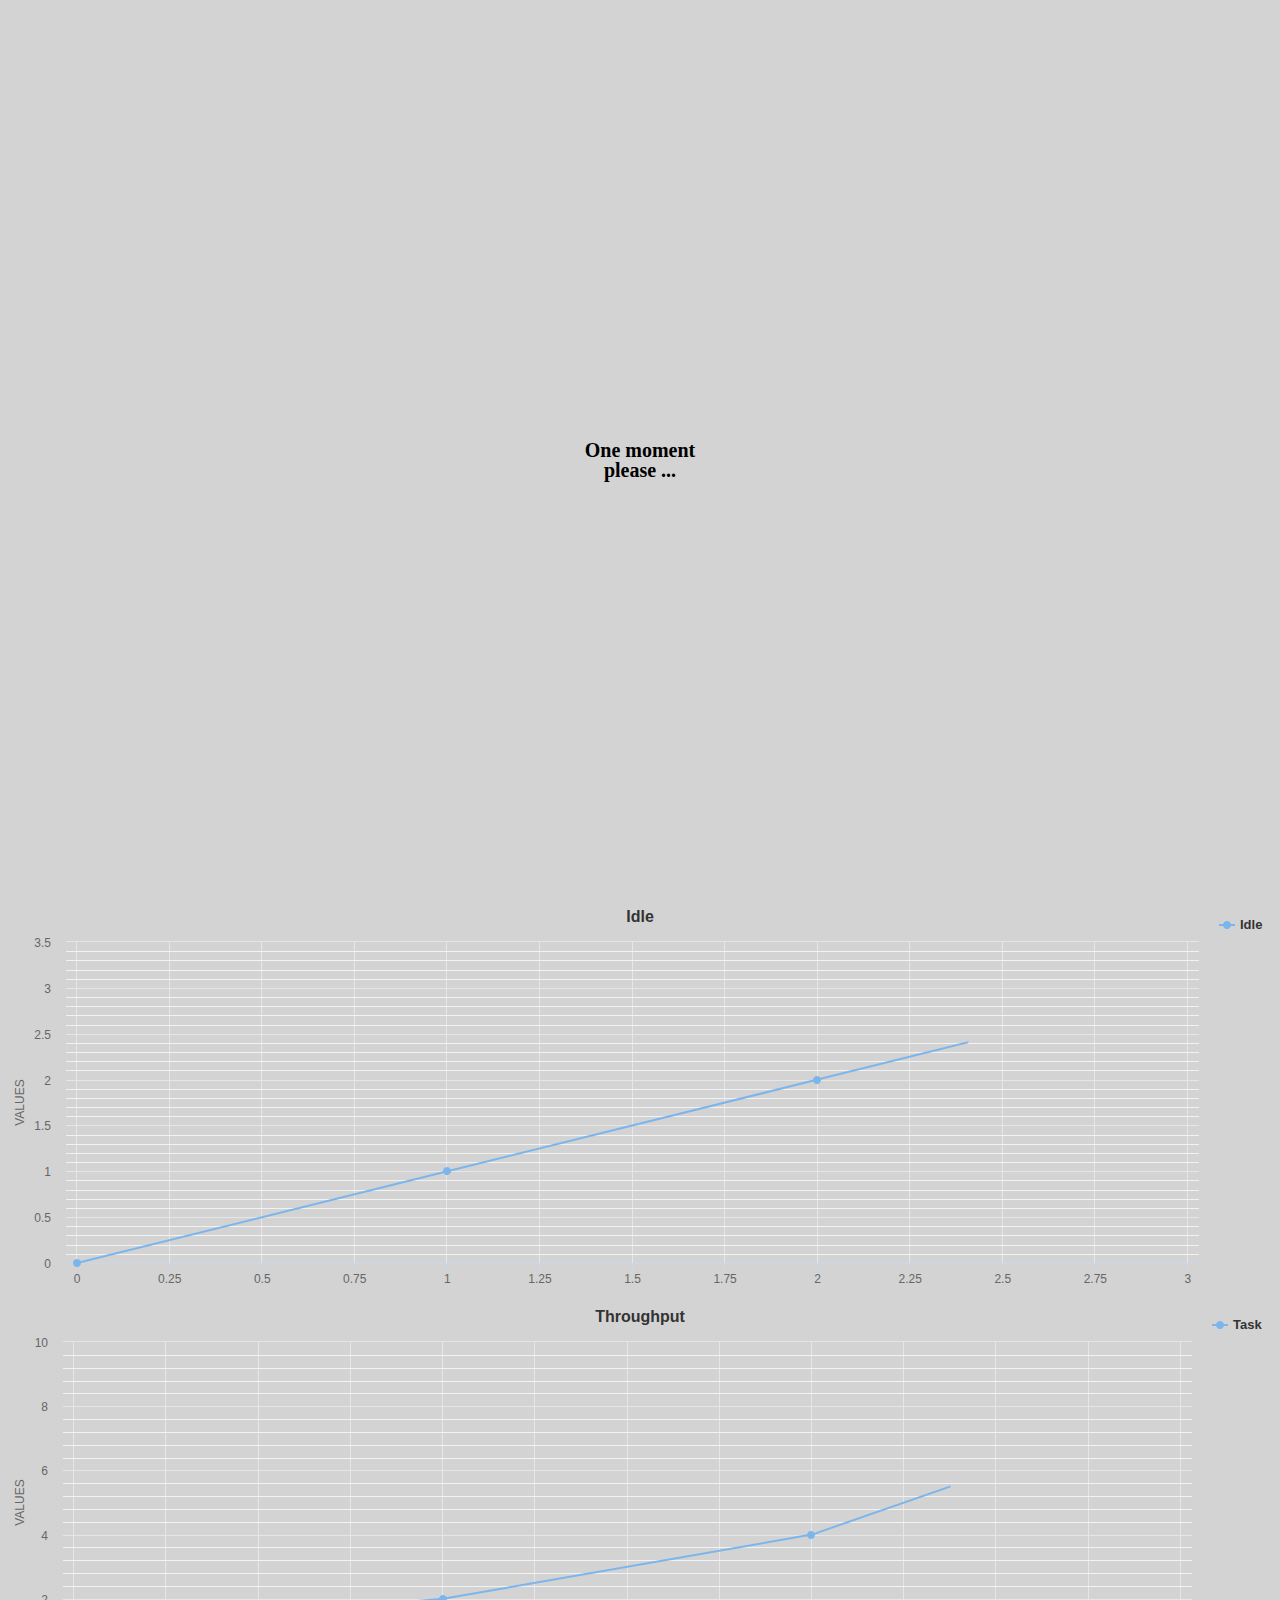
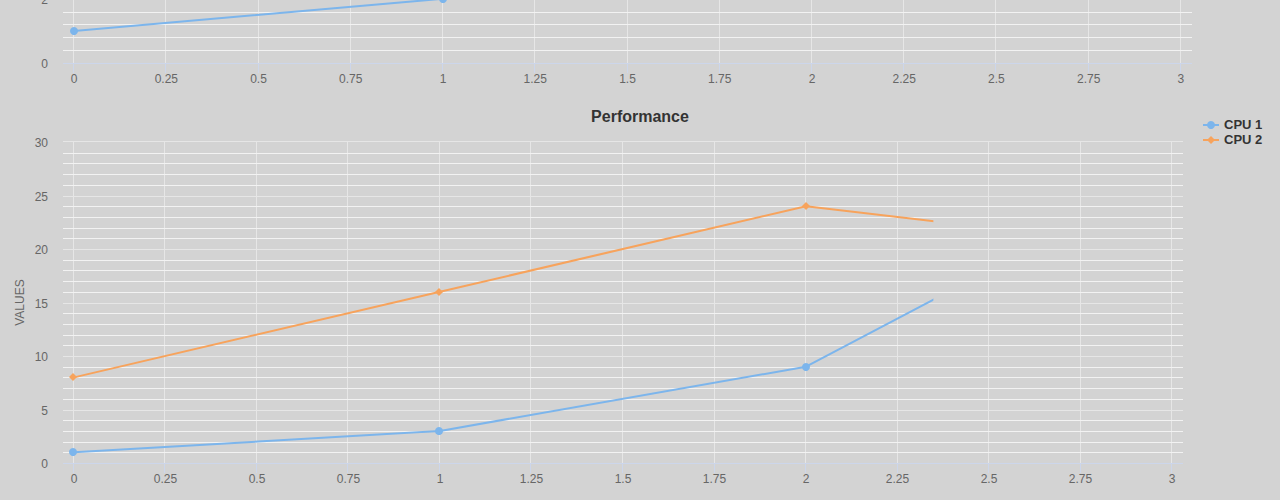
==== Desmoj/Report/index.html @ 22bbe51e "Report generates now graphs and charts together" ====
<!DOCTYPE html>
<html>
	<head>
		<meta charset="utf-8">
		<title>Simluation Report</title>
		<link rel="stylesheet" type="text/css" href="css/style.css"/>
		<link rel="stylesheet" type="text/css" href="css/d3.css"/>
        <!-- d3 library -->
		<script type="text/javascript" src="js/d3.min.js"></script>
        <!-- highchart library -->
        <script type="text/javascript" src="js/highcharts.min.js"></script>
        <!-- chart style -->
        <script type="text/javascript" src="js/chart_style.js"></script>
        <!-- highchart script -->
        <script type="text/javascript" src="js/highcharts_script.js"></script>
	</head>
	<body>
        <div id="info">One moment please ...</div>
        <!-- Load Data and Scripts from the written files -->

        <!-- graph -->
        <svg id="svg"></svg>
        <!-- file containing the graph information -->
        <script type="text/javascript" src="js/graph.js"></script>
        <!-- d3 script -->
        <script type="text/javascript" src="js/d3_script.js"></script>

		<!-- charts -->
        <div id="chart-container"></div>
        <script type="text/javascript" src="js/chart.js"></script>
	</body>
</html>
---- Desmoj/Report/css/style.css ----
html
{
	margin: 0px; 
	padding: 0px;
}

body
{
	margin: 0px;
	padding: 0px;
}

#info
{
    z-index: 1;
    position: absolute;
    top: calc(50% - 10px);
    left: calc(50% - 75px);
    width: 150px;
    height: 50px;
    line-height: 20px;
    text-align: center;
    font-weight: bold;
    font-size: 20px;
}

#svg
{
    position: absolute;
    top: 0px;
    left: 0px;
    width: 100%;
    height: 100%;
}

#chart-container
{
    position: absolute;
    top: 100%;
    width: 100%;
}

#chart-container div
{
    max-width: 100%;
}
---- Desmoj/Report/css/d3.css ----
svg 
{ 
	border: 0px solid black;
	background: lightgray; 
} 
 
.node 
{ 
	fill: #ccc; 
	stroke: #ddd; 
	stroke-width: 1px; 
} 
 
.node:hover 
{ 
	stroke: #fff; 
	stroke-width: 2px; 
}

div.tooltip {
    position: absolute;
    text-align: center;
    padding: 2px;
    color: white;
    background: rgba(50, 50, 50, 0.8);
    pointer-events: none;
}
 
.link 
{ 
	stroke: #777;
}

.link:hover
{
    stroke: #f00;
}

.label
{
    fill: #444;
    stroke: #444;
    font-family: helvetica;
    font-size: 8pt;
    opacity: 1.0;
    display: block;
    top: 100px;
    left: 100px;
    position: absolute;
    background: red;
    width: 100px;
    height: 200px;
}
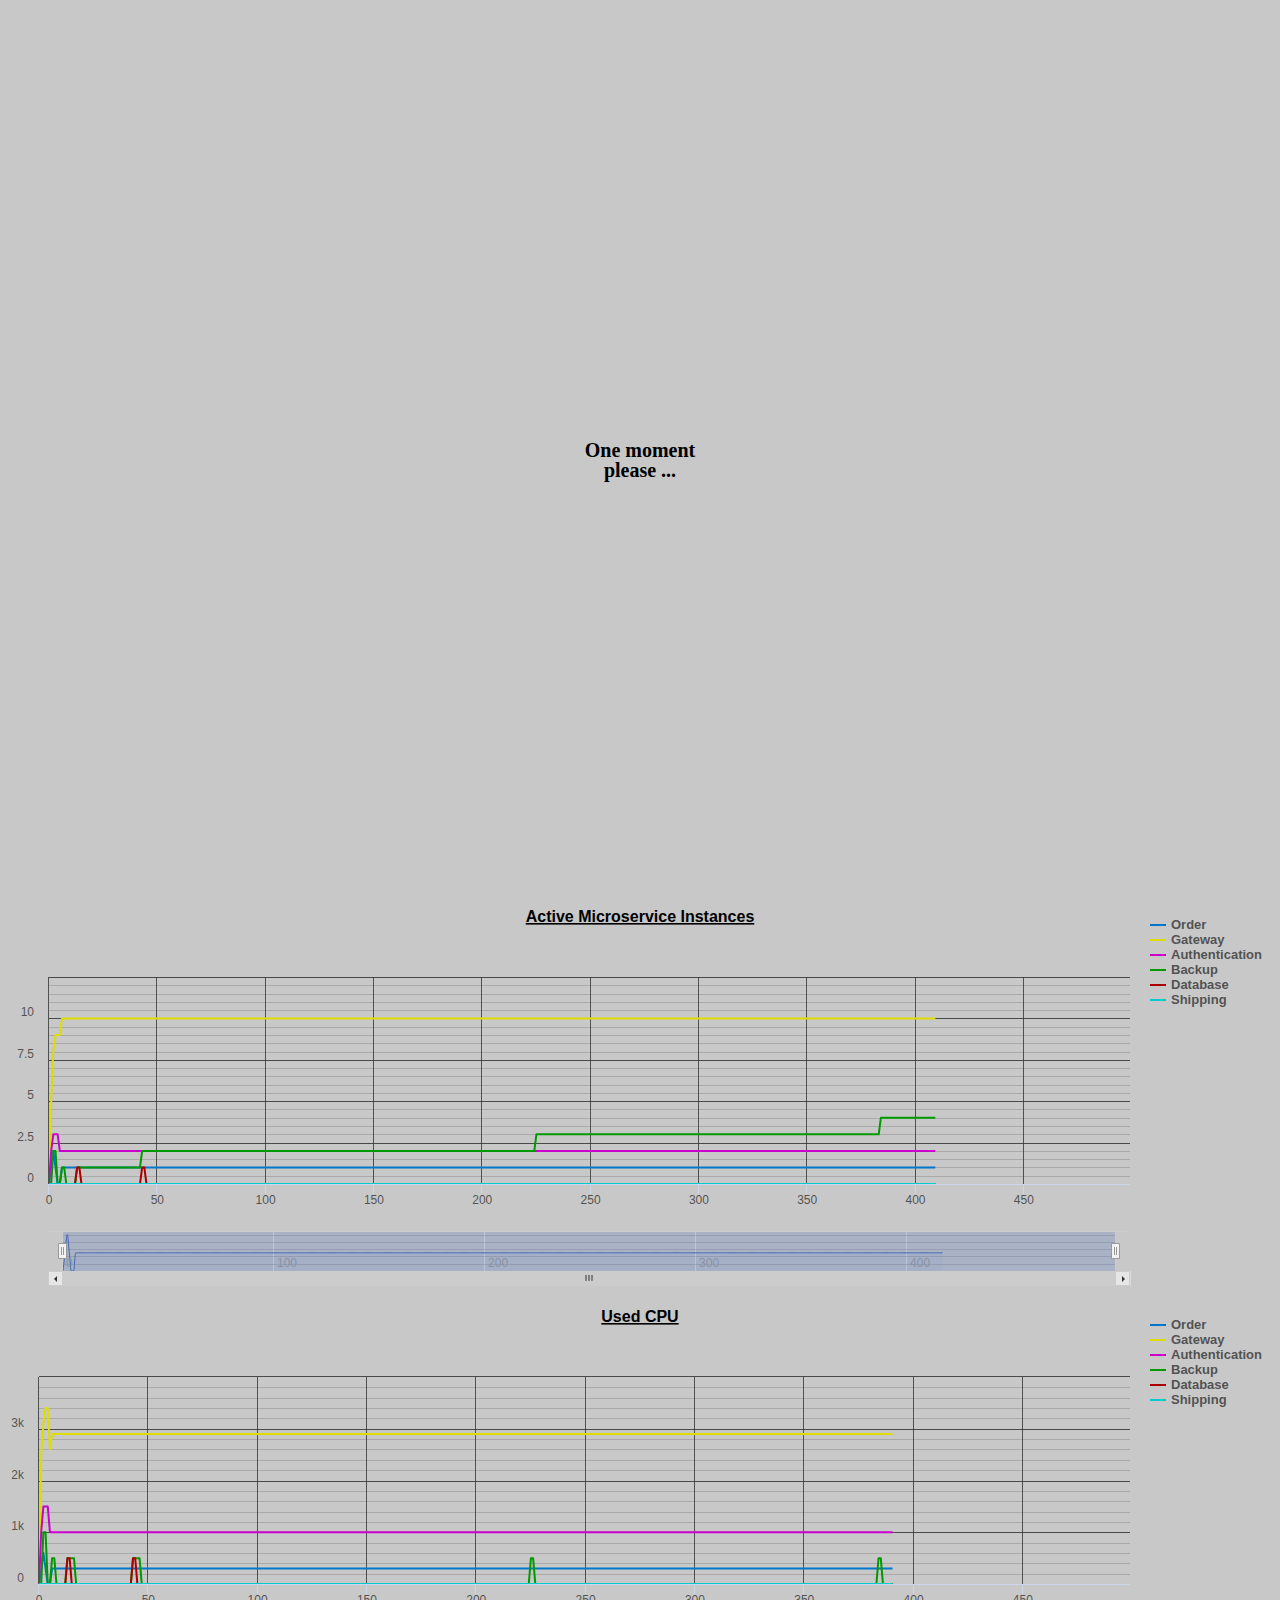
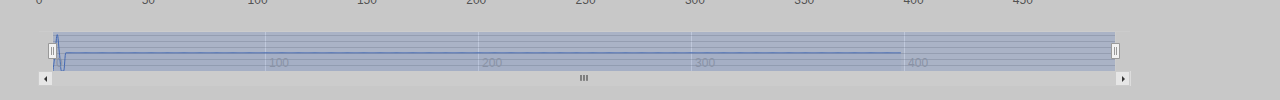
==== commit ed92bac2: "stacked operations, add operations to image, highstock for scrollbar in chart" ====
--- a/Desmoj/Report/index.html
+++ b/Desmoj/Report/index.html
@@ -9,6 +9,7 @@
 		<script type="text/javascript" src="js/d3.min.js"></script>
         <!-- highchart library -->
         <script type="text/javascript" src="js/highcharts.min.js"></script>
+        <script type="text/javascript" src="js/highstock.min.js"></script>
         <!-- chart style -->
         <script type="text/javascript" src="js/chart_style.js"></script>
         <!-- highchart script -->
--- a/Desmoj/Report/css/style.css
+++ b/Desmoj/Report/css/style.css
@@ -8,6 +8,7 @@
 {
 	margin: 0px;
 	padding: 0px;
+	background: rgba(200, 200, 200, 50);
 }
 
 #info
@@ -38,6 +39,7 @@
     position: absolute;
     top: 100%;
     width: 100%;
+    background: rgba(200, 200, 200, 50);
 }
 
 #chart-container div
--- a/Desmoj/Report/css/d3.css
+++ b/Desmoj/Report/css/d3.css
@@ -1,7 +1,6 @@
 svg 
 { 
-	border: 0px solid black;
-	background: lightgray; 
+	border: none;
 } 
  
 .node 
@@ -28,7 +27,7 @@
  
 .link 
 { 
-	stroke: #777;
+	stroke: #555;
 }
 
 .link:hover
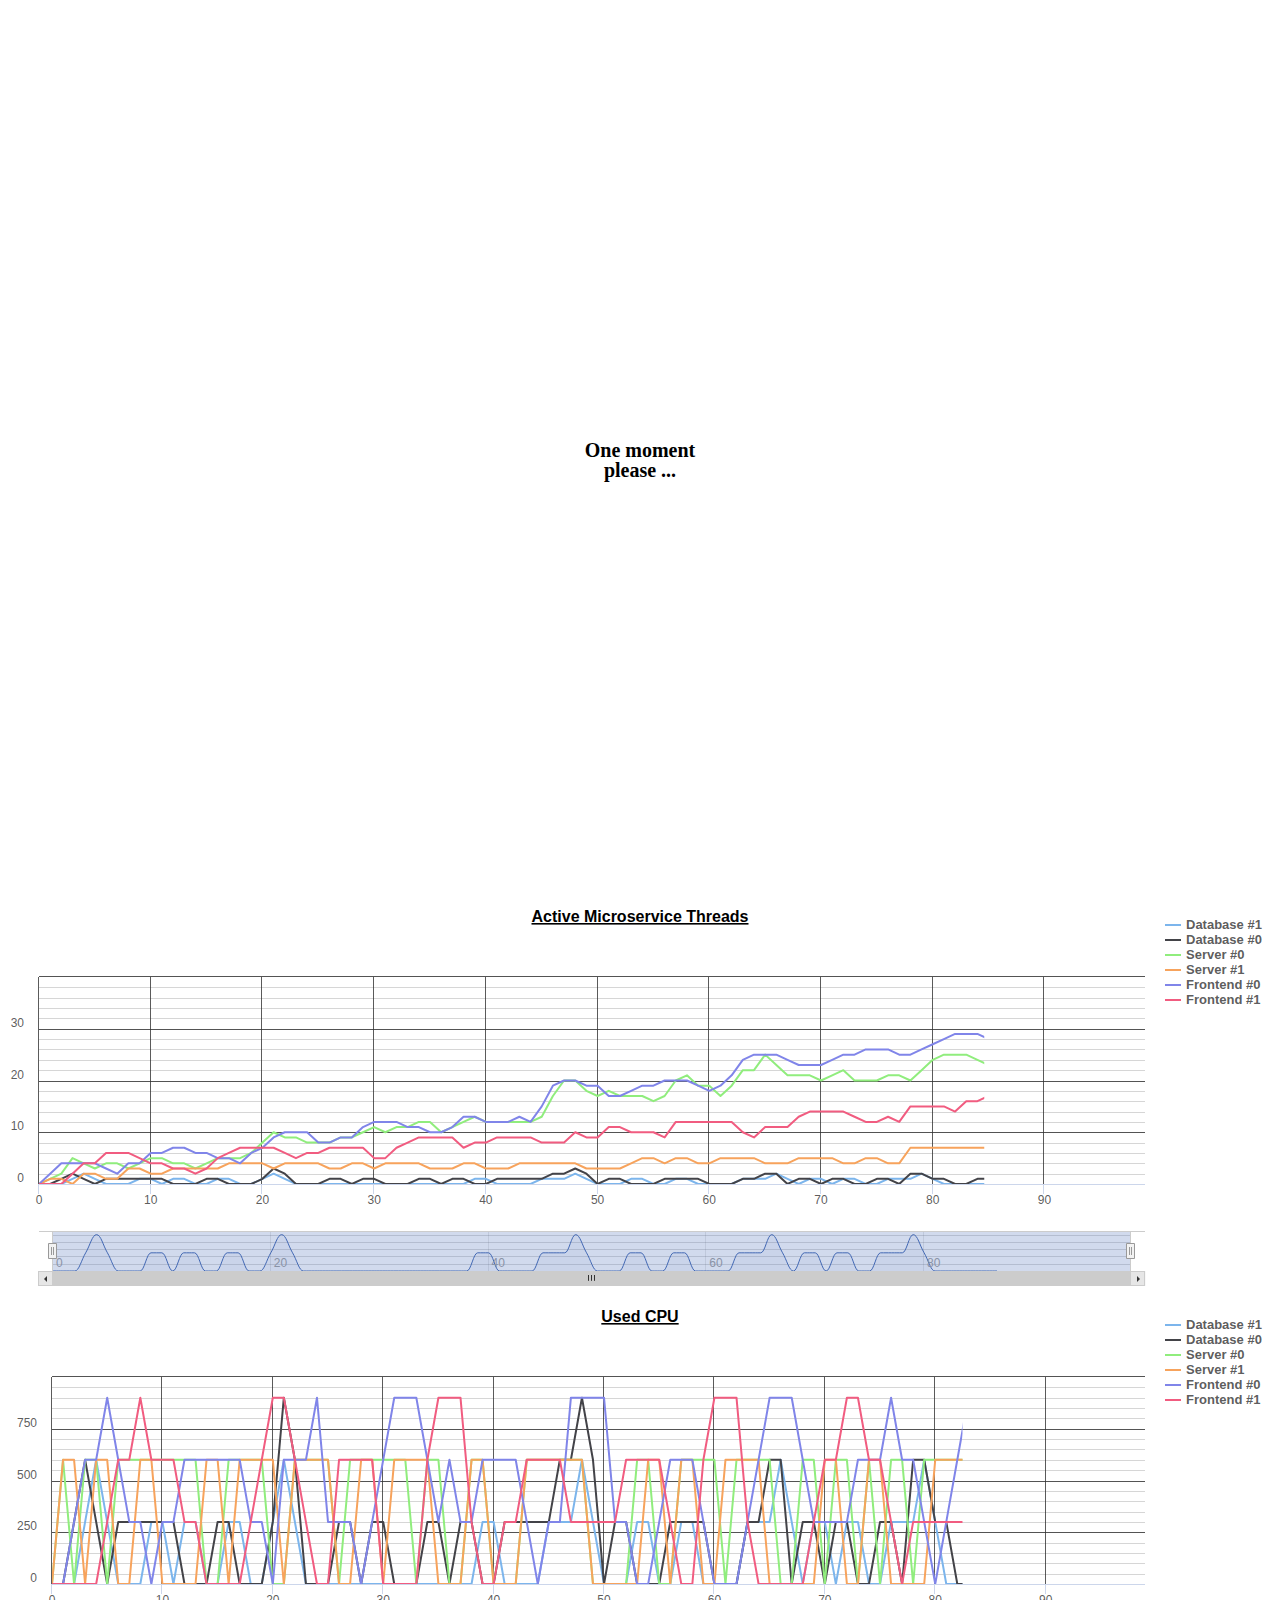
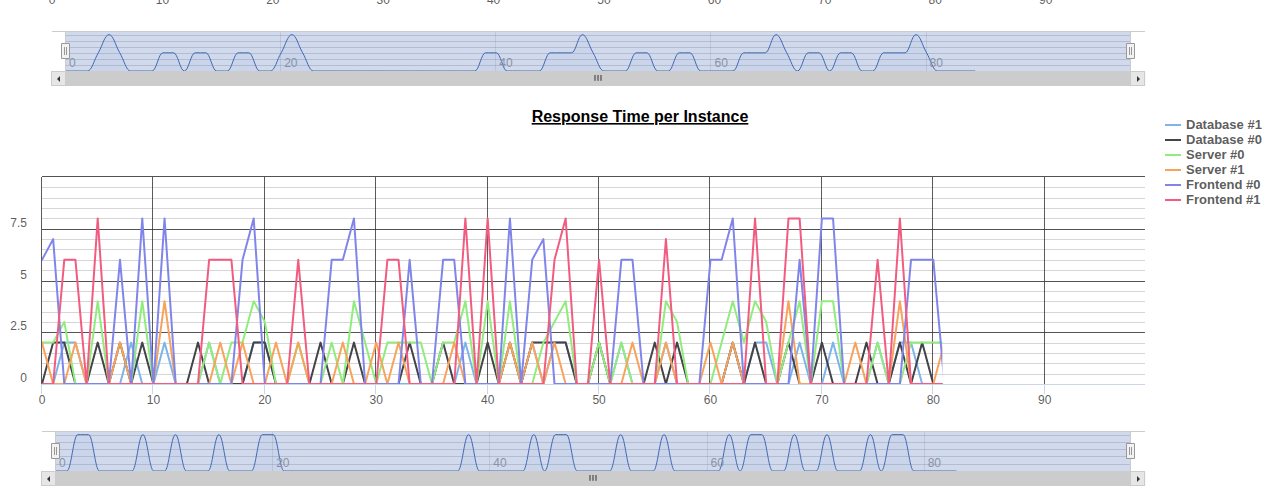
==== commit b5101ceb: "add simple example to test, fixed used CPU graph addded response time graph" ====
--- a/Desmoj/Report/index.html
+++ b/Desmoj/Report/index.html
@@ -5,12 +5,15 @@
 		<title>Simluation Report</title>
 		<link rel="stylesheet" type="text/css" href="css/style.css"/>
 		<link rel="stylesheet" type="text/css" href="css/d3.css"/>
+        <!-- jquery -->
+        <script type="text/javascript" src="js/jquery-3.2.1.min.js"></script>
         <!-- d3 library -->
 		<script type="text/javascript" src="js/d3.min.js"></script>
         <!-- highchart library -->
         <script type="text/javascript" src="js/highcharts.min.js"></script>
         <script type="text/javascript" src="js/highstock.min.js"></script>
-        <!-- chart style -->
+        <!-- chart -->
+        <script type="text/javascript" src="js/chart_script.js"></script>
         <script type="text/javascript" src="js/chart_style.js"></script>
         <!-- highchart script -->
         <script type="text/javascript" src="js/highcharts_script.js"></script>
@@ -25,9 +28,11 @@
         <script type="text/javascript" src="js/graph.js"></script>
         <!-- d3 script -->
         <script type="text/javascript" src="js/d3_script.js"></script>
-
 		<!-- charts -->
-        <div id="chart-container"></div>
+        <div id="chart-container">
+            <!--<button onclick="showAll('stat-chart');">Show</button>
+            <button onclick="hideAll('stat-chart');">Hide</button>-->
+        </div>
         <script type="text/javascript" src="js/chart.js"></script>
 	</body>
 </html>
--- a/Desmoj/Report/css/style.css
+++ b/Desmoj/Report/css/style.css
@@ -8,8 +8,13 @@
 {
 	margin: 0px;
 	padding: 0px;
-	background: rgba(200, 200, 200, 50);
+	background: white;
+	/*background: rgba(200, 200, 200, 50);*/
 }
+
+/*
+ * Graph
+ */
 
 #info
 {
@@ -34,12 +39,20 @@
     height: 100%;
 }
 
+/*
+ * Chart
+ */
+
+div.chartbar
+{
+    position: fixed;
+}
+
 #chart-container
 {
     position: absolute;
     top: 100%;
     width: 100%;
-    background: rgba(200, 200, 200, 50);
 }
 
 #chart-container div
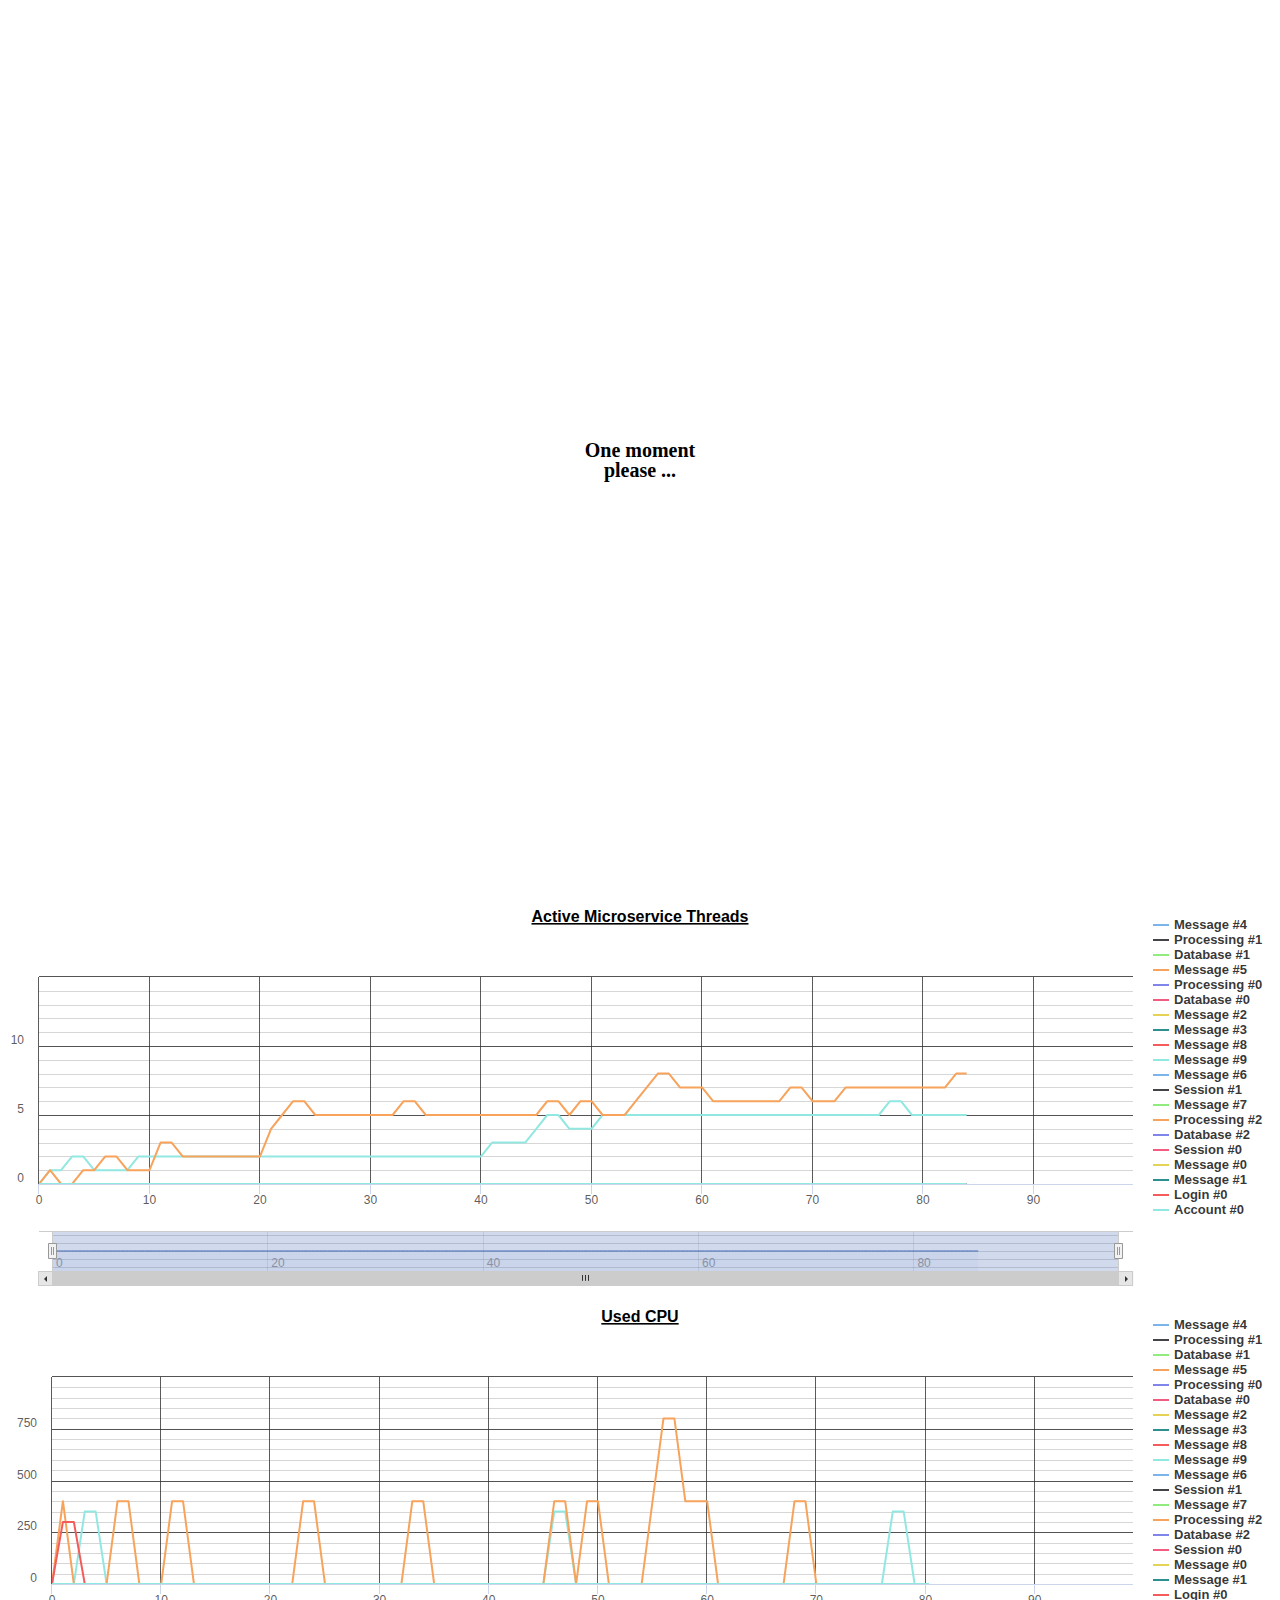
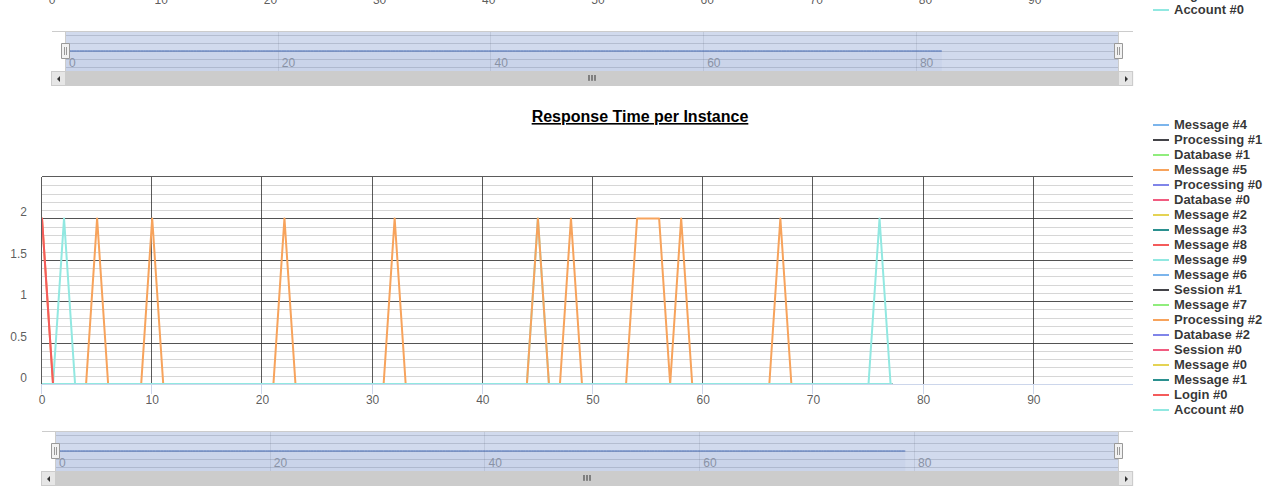
==== commit 96361001: "circuit breaker is now functioning, task queue is collected in statisitcs, graph improvements" ====
--- a/Desmoj/Report/index.html
+++ b/Desmoj/Report/index.html
@@ -30,9 +30,8 @@
         <script type="text/javascript" src="js/d3_script.js"></script>
 		<!-- charts -->
         <div id="chart-container">
-            <!--<button onclick="showAll('stat-chart');">Show</button>
-            <button onclick="hideAll('stat-chart');">Hide</button>-->
+            <!-- file containing the chart information -->
+            <script type="text/javascript" src="js/chart.js"></script>
         </div>
-        <script type="text/javascript" src="js/chart.js"></script>
 	</body>
 </html>
--- a/Desmoj/Report/css/style.css
+++ b/Desmoj/Report/css/style.css
@@ -53,9 +53,31 @@
     position: absolute;
     top: 100%;
     width: 100%;
+    text-align: center;
 }
 
 #chart-container div
 {
     max-width: 100%;
+}
+
+#chart-container button
+{
+    min-width: 100px;
+    min-height: 30px;
+    border: 1px solid #555555;
+    border-radius: 3px;
+    outline: 0;
+    color: black;
+    background: linear-gradient(rgba(255, 255, 255, 255), rgba(200, 200, 200, 255));
+}
+
+#chart-container button:hover
+{
+    background: linear-gradient(rgba(200, 200, 200, 255), rgba(255, 255, 255, 255));
+}
+
+#chart-container button:active
+{
+    border: 1px solid green;
 }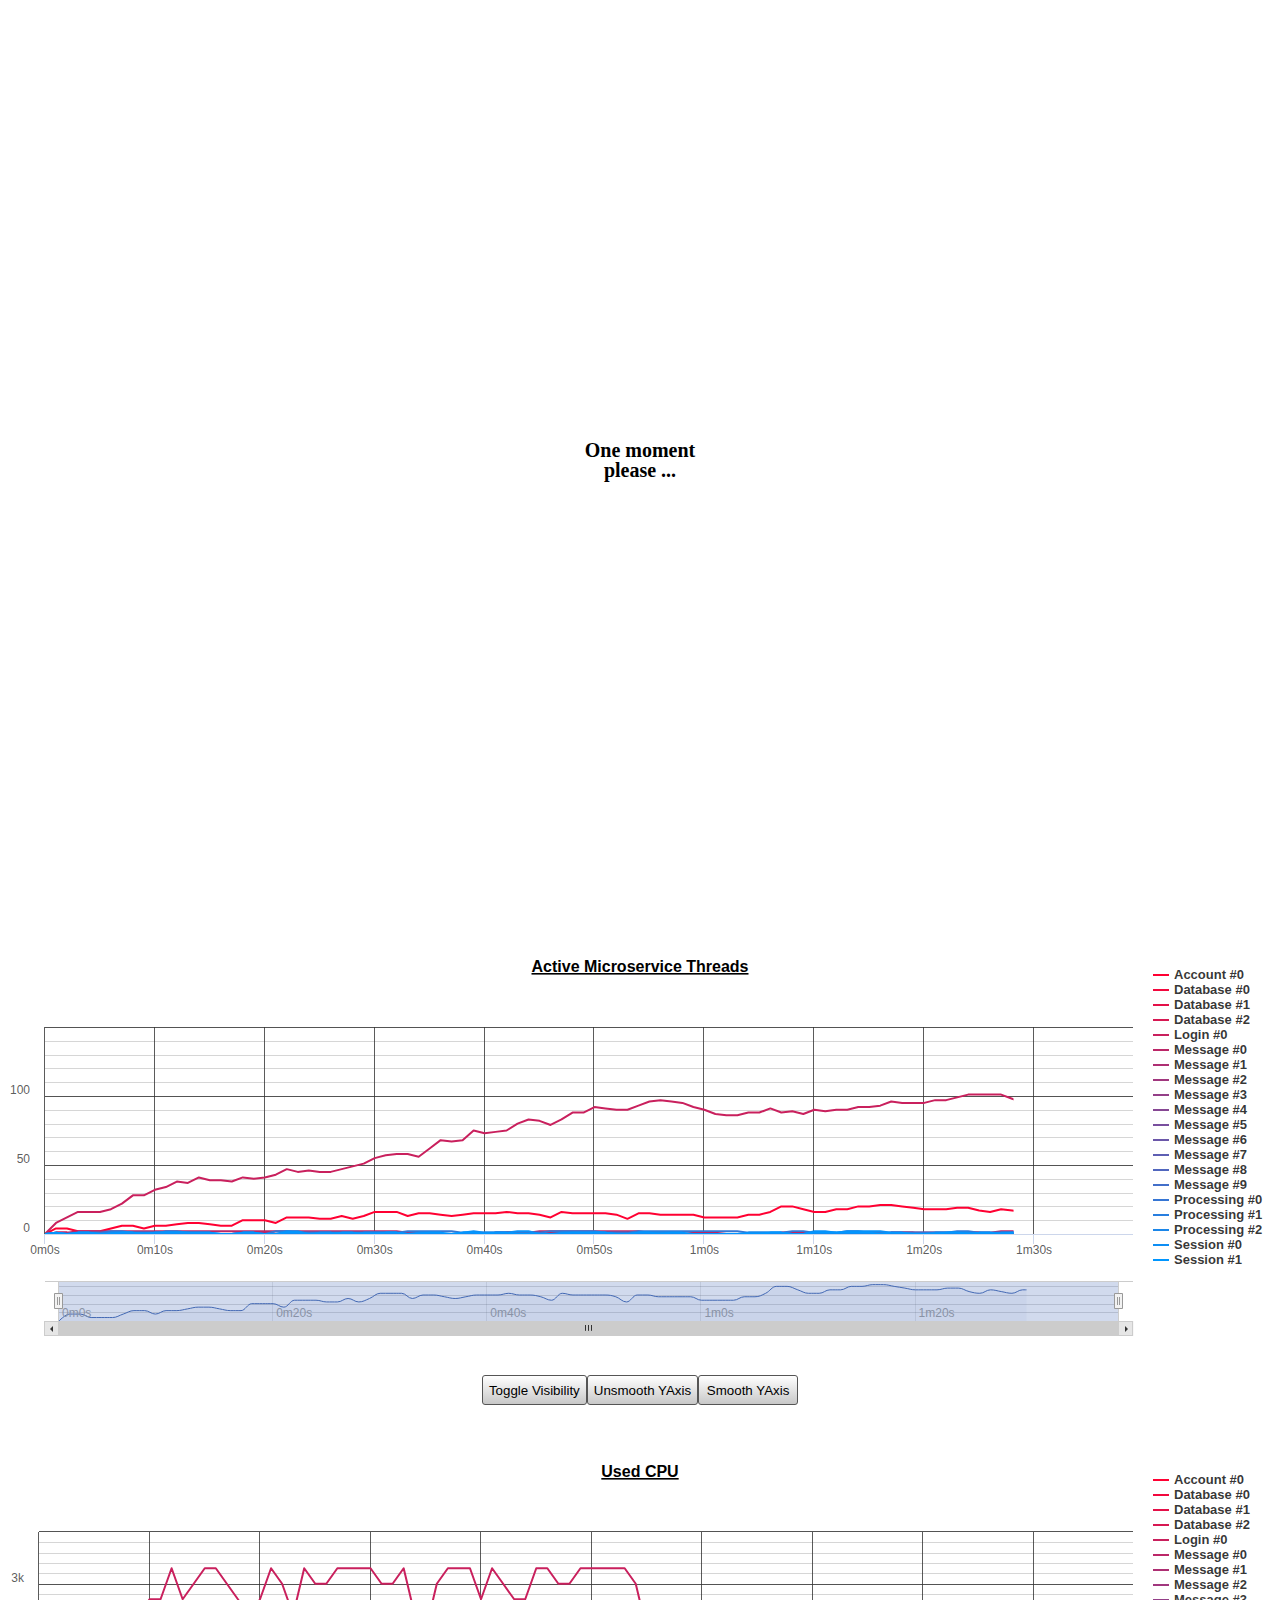
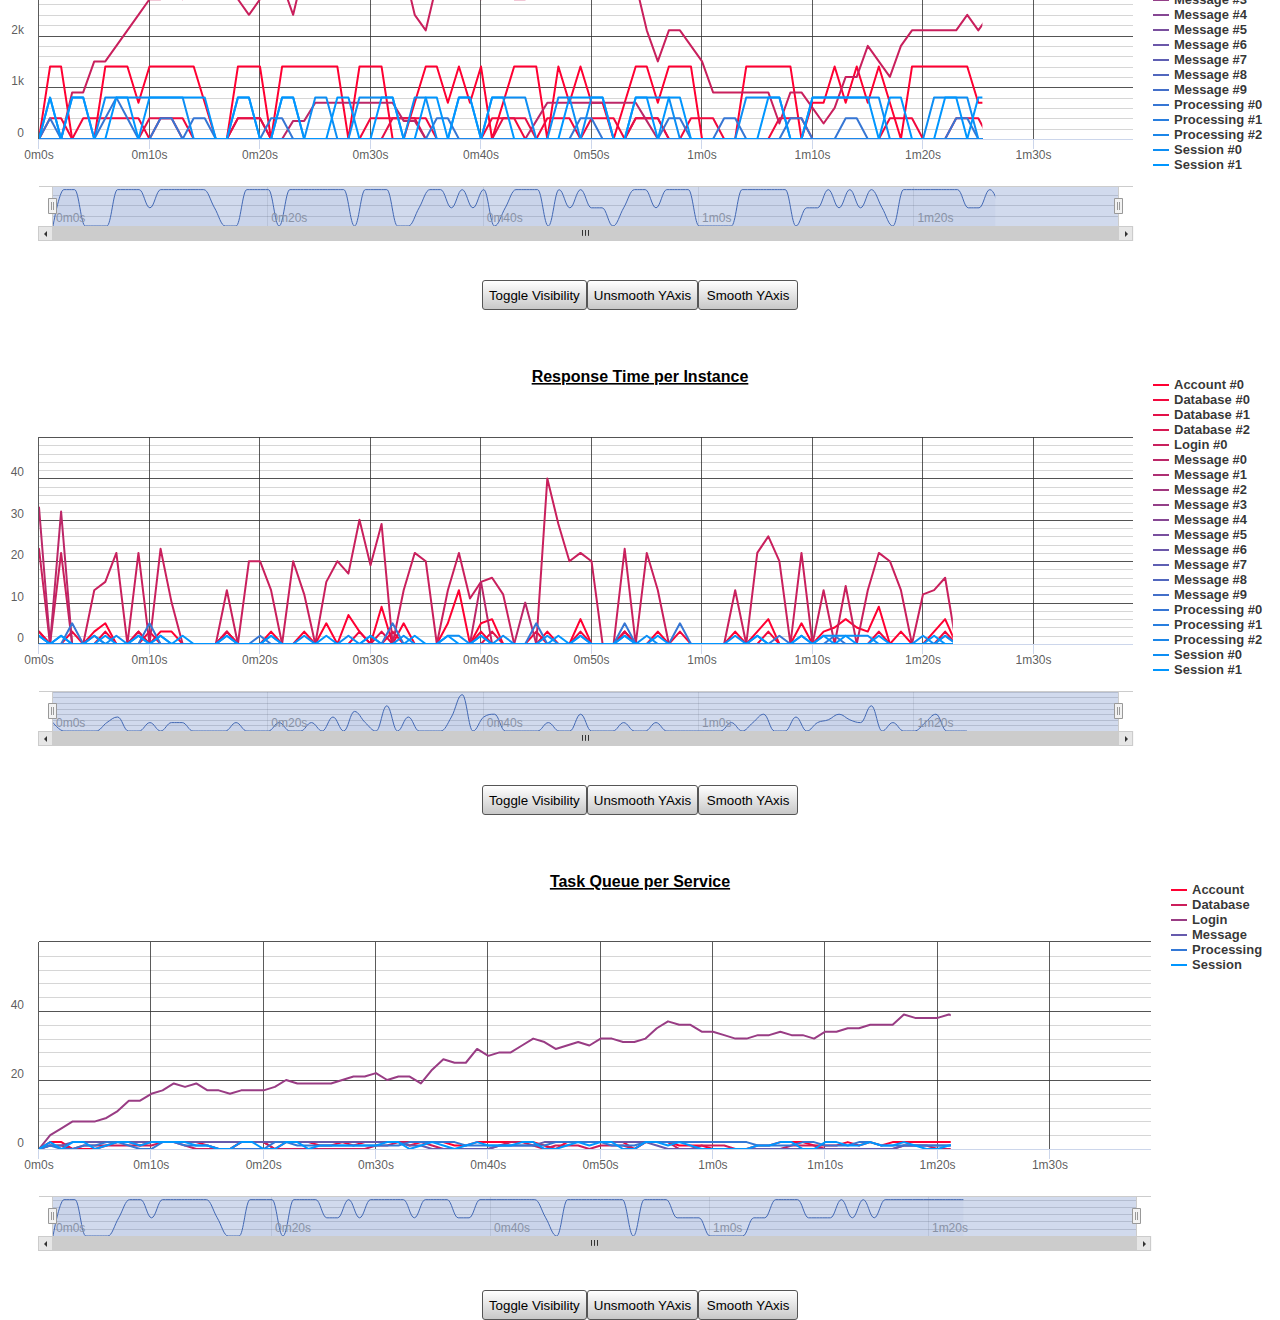
==== commit b9d67d60: "improve colors for report charts, added command line parser (with library), collect refused tasks by" ====
--- a/Desmoj/Report/index.html
+++ b/Desmoj/Report/index.html
@@ -19,6 +19,7 @@
         <script type="text/javascript" src="js/highcharts_script.js"></script>
 	</head>
 	<body>
+        <div id="warning">Report shows a cut down version of the actual architecture.</div>
         <div id="info">One moment please ...</div>
         <!-- Load Data and Scripts from the written files -->
 
--- a/Desmoj/Report/css/style.css
+++ b/Desmoj/Report/css/style.css
@@ -28,6 +28,23 @@
     text-align: center;
     font-weight: bold;
     font-size: 20px;
+}
+
+#warning
+{
+    z-index: 1;
+    position: fixed;
+    display: none;
+    top: 0px;
+    left: 0px;
+    width: 100%;
+    height: 20px;
+    padding: 3px;
+    line-height: 20px;
+    text-align: center;
+    font-weight: bold;
+    font-size: 20px;
+    background: rgba(255, 150, 0, 0.8);
 }
 
 #svg
@@ -61,6 +78,11 @@
     max-width: 100%;
 }
 
+#chart-container .stat-chart
+{
+    margin: 50px 0 25px 0;
+}
+
 #chart-container button
 {
     min-width: 100px;
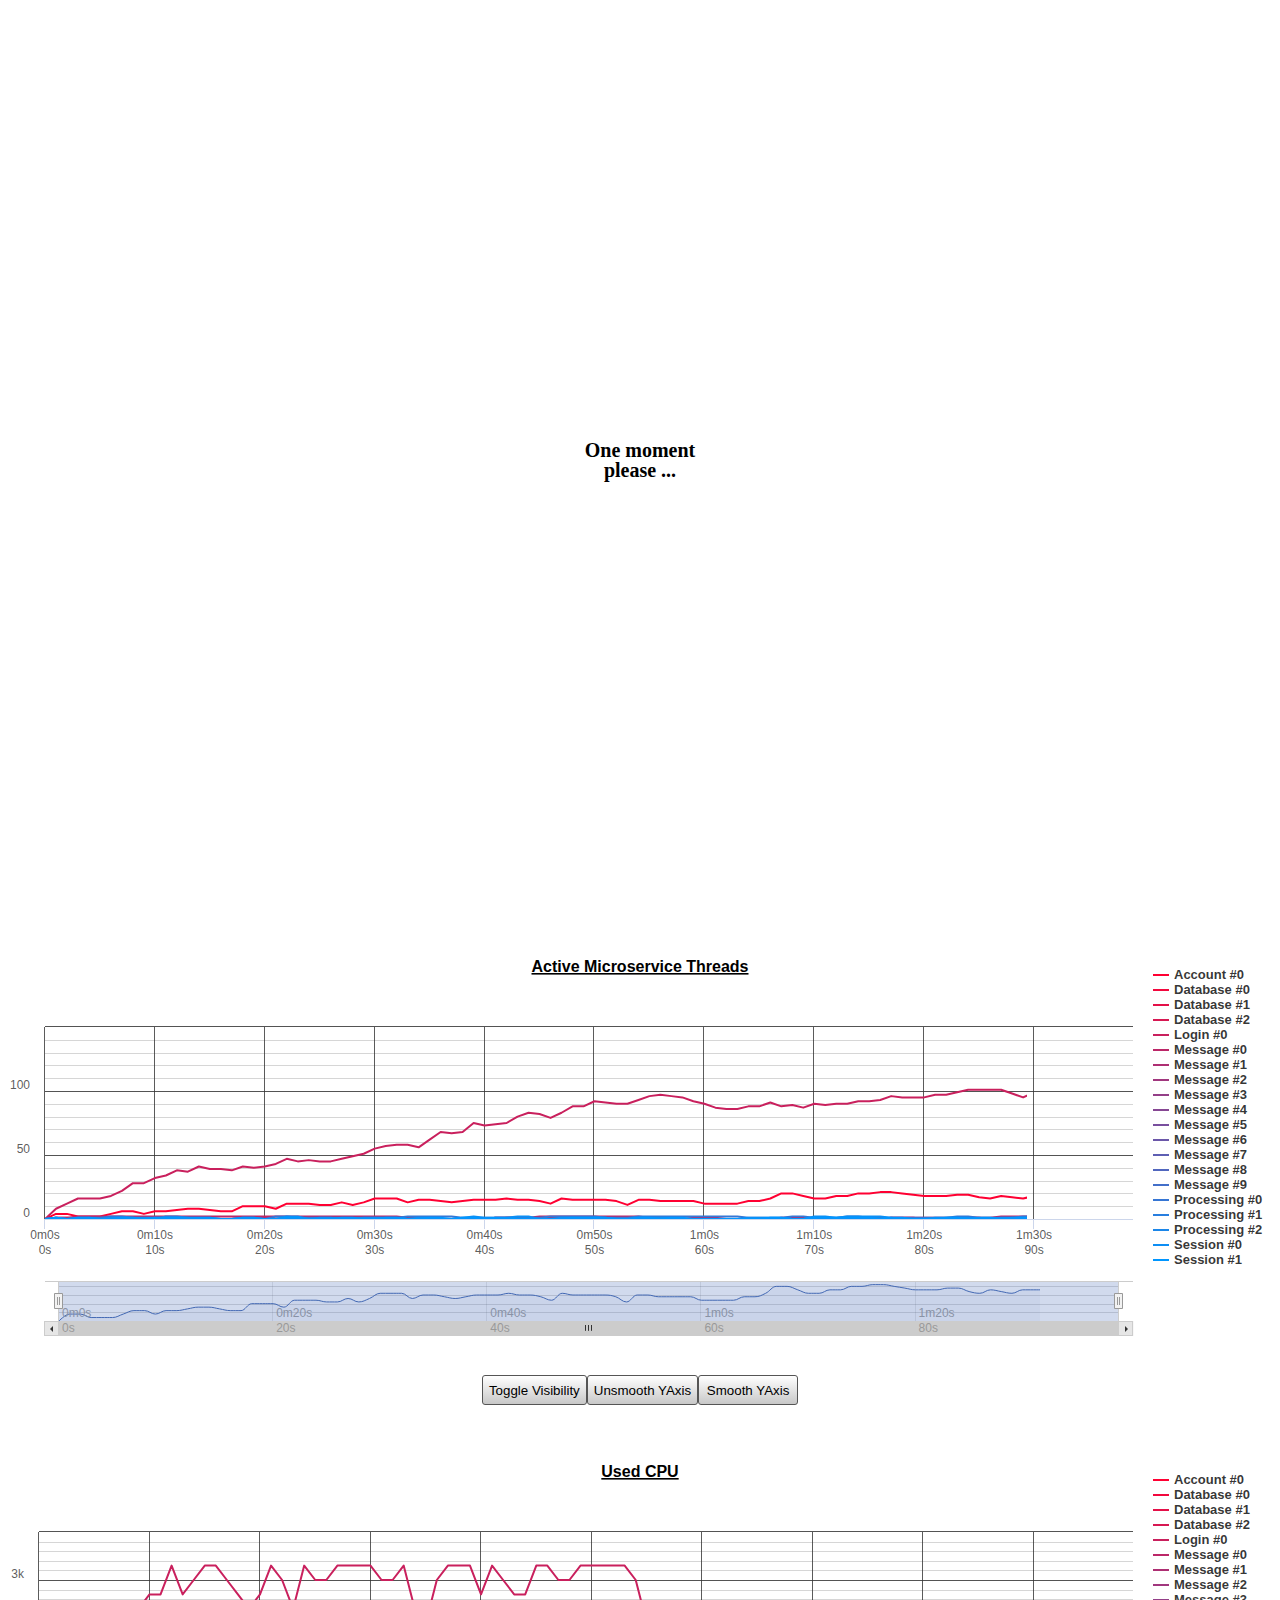
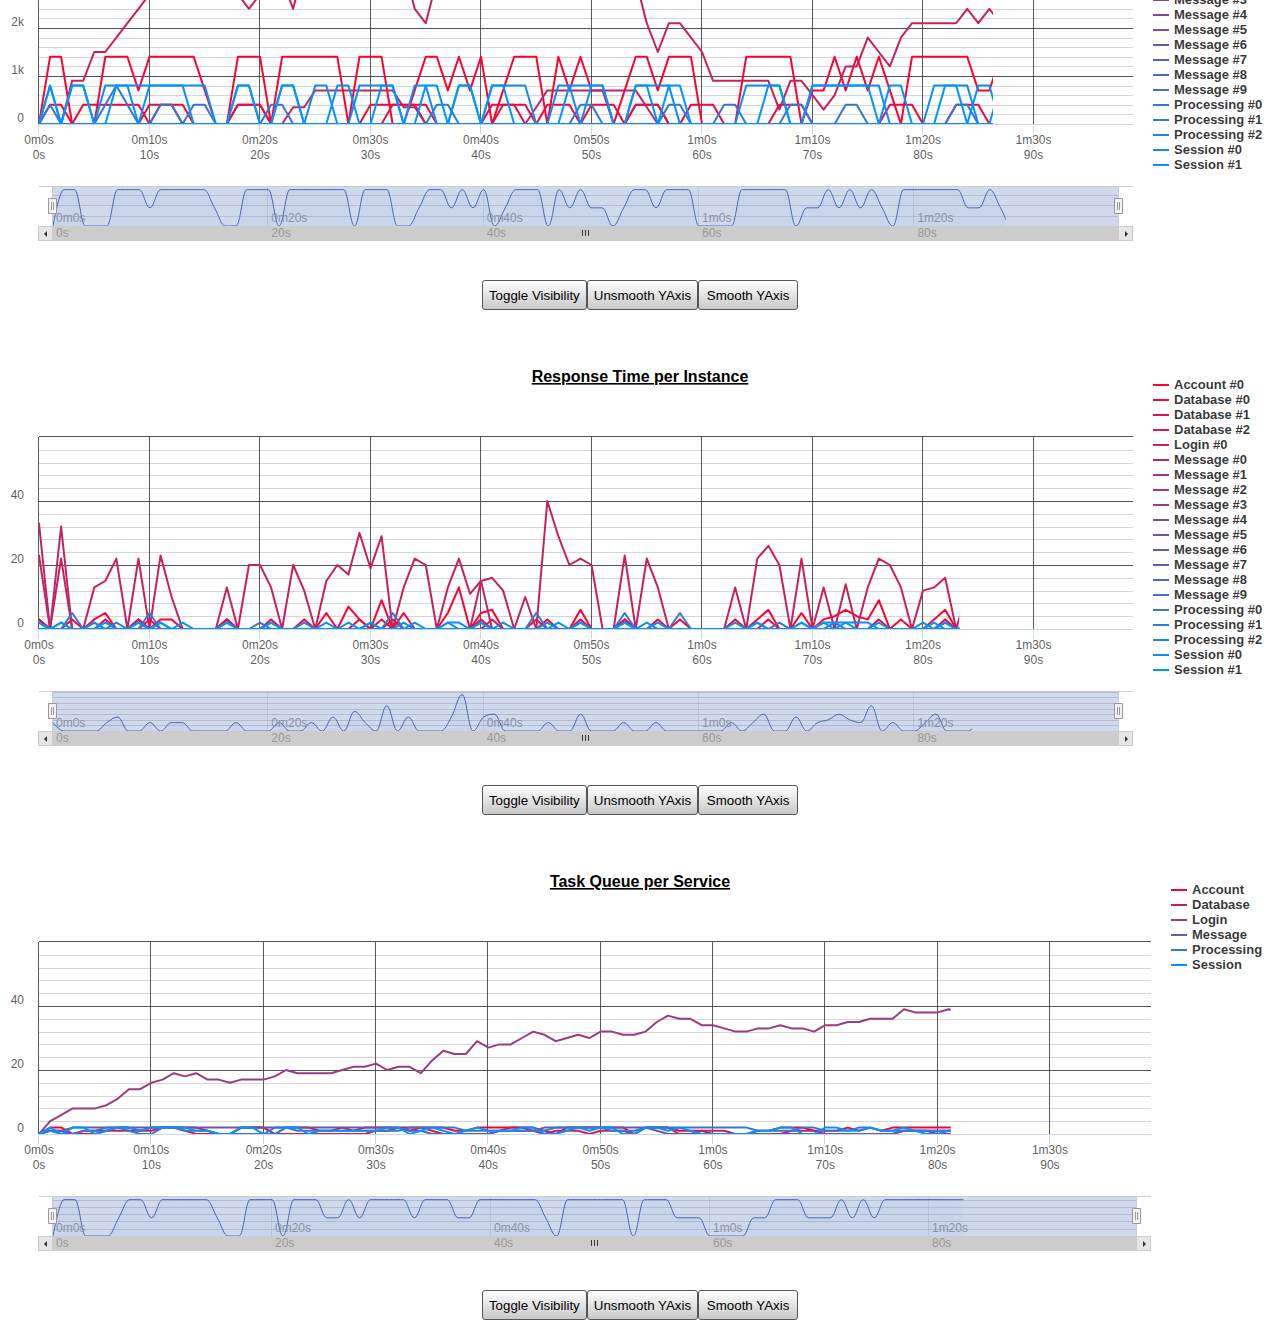
==== commit 5c22fb15: "remove duration and add capacity + demand to json, improved chart plotting" ====
--- a/Desmoj/Report/index.html
+++ b/Desmoj/Report/index.html
@@ -4,7 +4,6 @@
 		<meta charset="utf-8">
 		<title>Simluation Report</title>
 		<link rel="stylesheet" type="text/css" href="css/style.css"/>
-		<link rel="stylesheet" type="text/css" href="css/d3.css"/>
         <!-- jquery -->
         <script type="text/javascript" src="js/jquery-3.2.1.min.js"></script>
         <!-- d3 library -->
@@ -23,16 +22,17 @@
         <div id="info">One moment please ...</div>
         <!-- Load Data and Scripts from the written files -->
 
+		<!-- charts -->
+        <div id="chart-container">
+            <!-- file containing the chart information -->
+            <script type="text/javascript" src="js/chart.js"></script>
+        </div>
+
         <!-- graph -->
         <svg id="svg"></svg>
         <!-- file containing the graph information -->
         <script type="text/javascript" src="js/graph.js"></script>
         <!-- d3 script -->
         <script type="text/javascript" src="js/d3_script.js"></script>
-		<!-- charts -->
-        <div id="chart-container">
-            <!-- file containing the chart information -->
-            <script type="text/javascript" src="js/chart.js"></script>
-        </div>
 	</body>
 </html>
--- a/Desmoj/Report/css/style.css
+++ b/Desmoj/Report/css/style.css
@@ -54,6 +54,59 @@
     left: 0px;
     width: 100%;
     height: 100%;
+}
+
+svg
+{
+	border: none;
+}
+
+.node
+{
+	fill: #ccc;
+	stroke: #ddd;
+	stroke-width: 1px;
+}
+
+.node:hover
+{
+	stroke: #fff;
+	stroke-width: 2px;
+}
+
+div.tooltip {
+    position: absolute;
+    text-align: center;
+    padding: 2px;
+    color: white;
+    background: rgba(50, 50, 50, 0.8);
+    pointer-events: none;
+}
+
+.link
+{
+	stroke: #555;
+}
+
+.link:hover
+{
+    stroke: #f00;
+}
+
+.label
+{
+    fill: #444;
+    stroke: #444;
+    font-family: helvetica;
+    font-size: 8pt;
+    opacity: 1.0;
+    display: block;
+    top: 100px;
+    left: 100px;
+    position: absolute;
+    background: red;
+    width: 100px;
+    height: 200px;
 }
 
 /*
@@ -102,4 +155,66 @@
 #chart-container button:active
 {
     border: 1px solid green;
+}
+
+/*
+ * Table
+ */
+
+div.stat-table
+{
+
+}
+
+.stat-table table
+{
+    width: 100%;
+    padding: 0;
+    margin: 0;
+    flex: 1;
+    white-space: nowrap;
+    border-spacing: 0;
+    border-collapse: separate;
+    cursor: pointer;
+    color: black;
+}
+
+.stat-table thead th
+{
+    padding: 5px 5px 5px 5px;
+    border-bottom: 2px solid black;
+    cursor: pointer;
+    background: linear-gradient(rgba(255, 255, 255, 255), rgba(250, 250, 250, 255));
+}
+
+.stat-table tbody tr
+{
+    transition: 500ms;
+}
+
+.stat-table tbody tr:nth-child(odd)
+{
+    background: rgba(255, 255, 255, 255);
+}
+
+.stat-table tbody tr:nth-child(even)
+{
+    background: rgba(250, 250, 250, 250);
+}
+
+.stat-table tbody tr:hover
+{
+    border-left: 1px solid #0099FF;
+    background: rgba(0, 150, 255, 50);
+}
+
+.stat-table tbody td
+{
+    padding: 10px;
+    border-bottom: 1px solid rgba(0, 0, 0, 255);
+}
+
+.stat-table tbody td:empty:before
+{
+    content: "\200b";
 }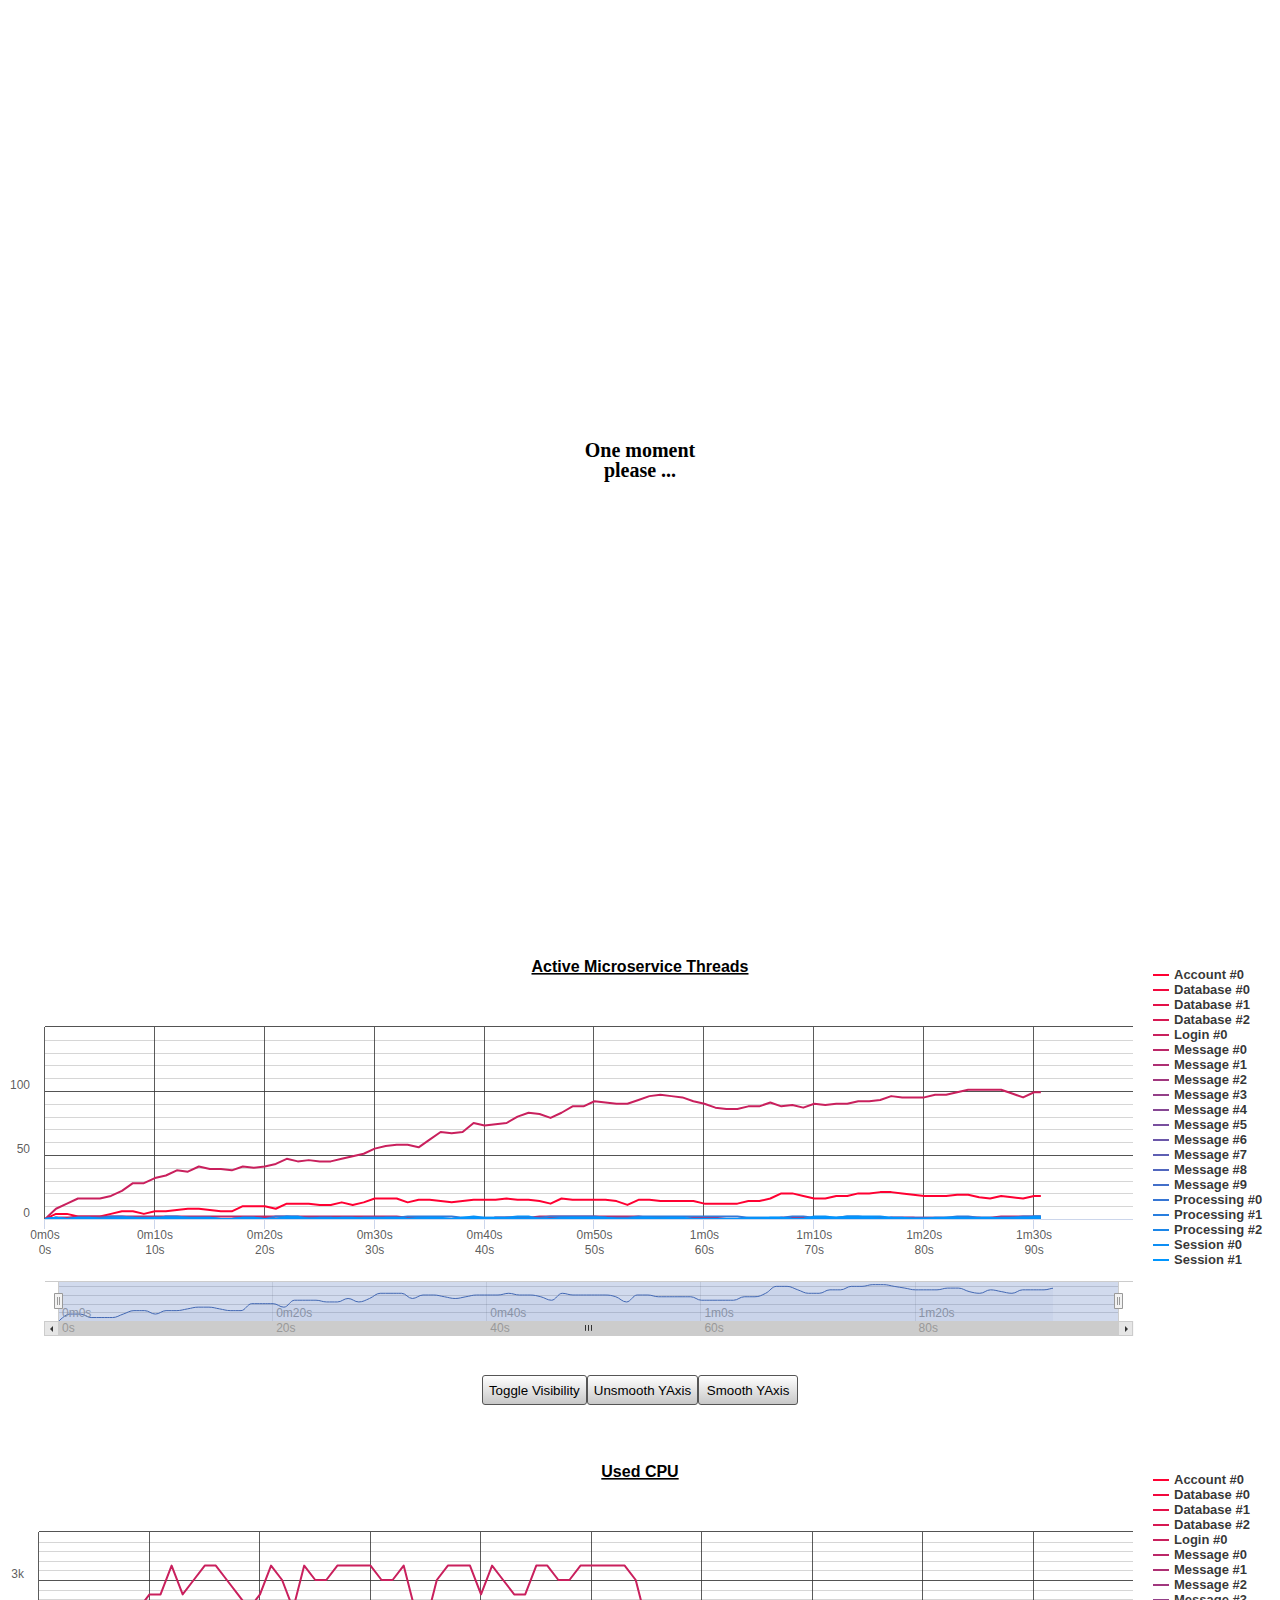
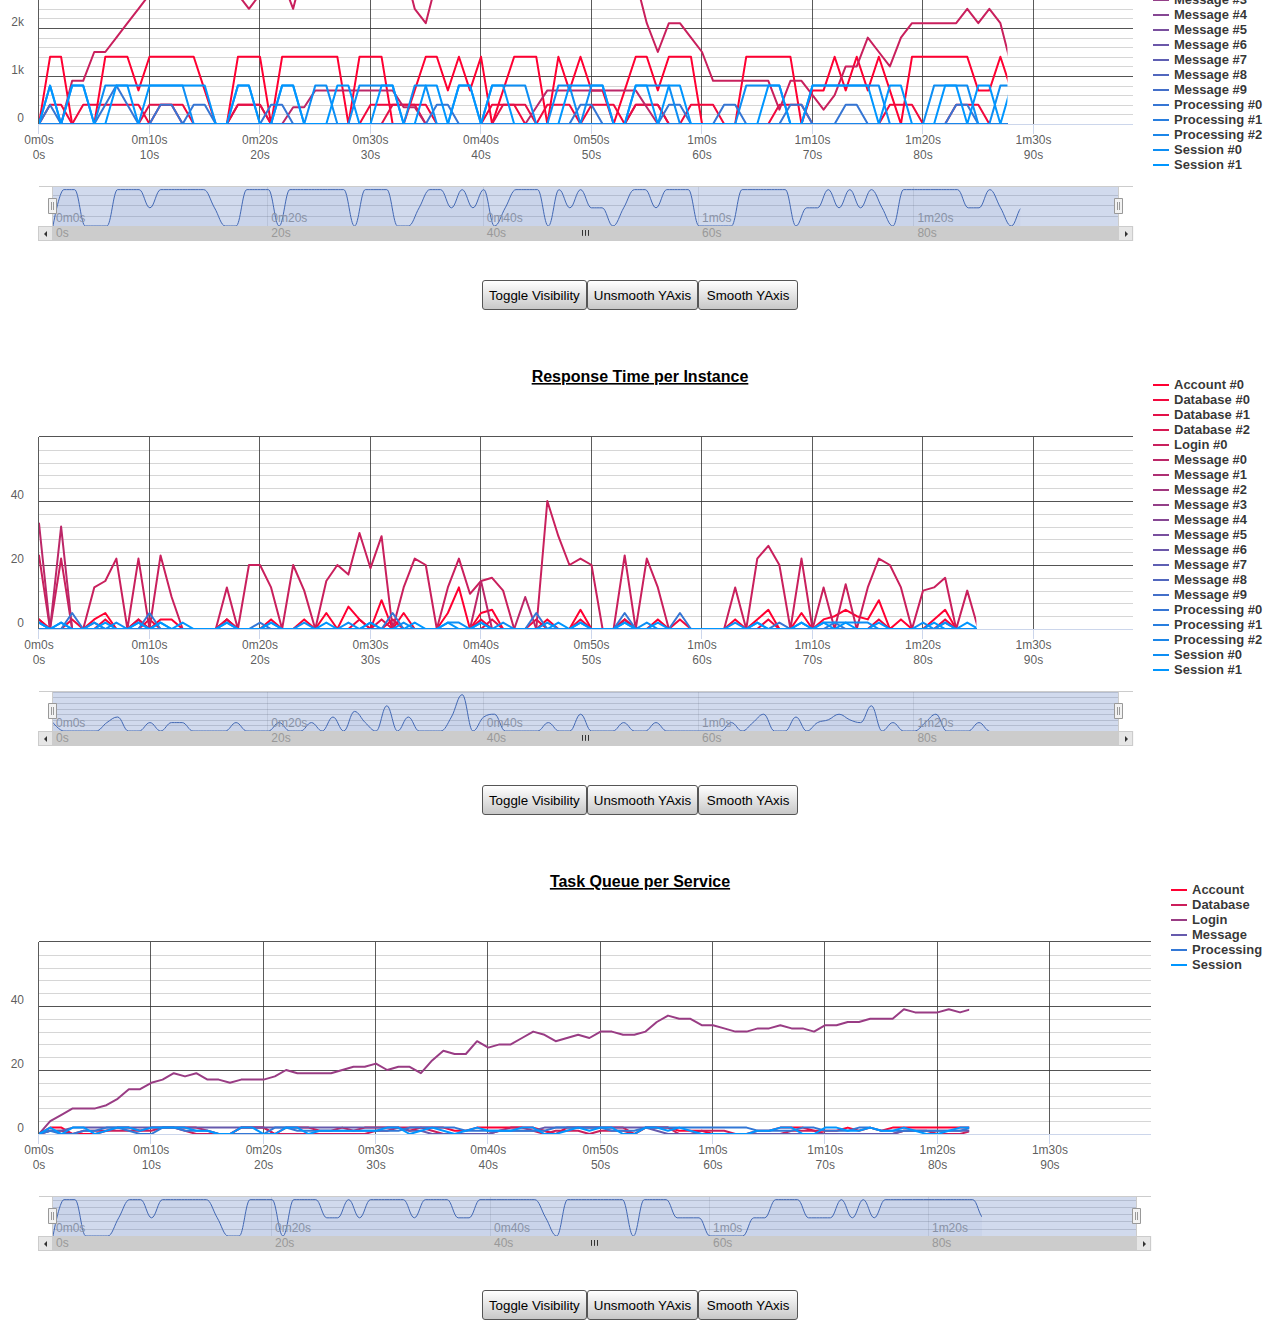
==== commit 8d587d00: "add threadpool and threadqueue statistics, default responses get now send to predecessor, started fo" ====
--- a/Desmoj/Report/index.html
+++ b/Desmoj/Report/index.html
@@ -1,11 +1,13 @@
 <!DOCTYPE html>
-<html>
-	<head>
+<html lang="en">
+    <head>
 		<meta charset="utf-8">
 		<title>Simluation Report</title>
 		<link rel="stylesheet" type="text/css" href="css/style.css"/>
         <!-- jquery -->
         <script type="text/javascript" src="js/jquery-3.2.1.min.js"></script>
+        <script type="text/javascript" src="js/jquery.tablesorter.min.js"></script>
+
         <!-- d3 library -->
 		<script type="text/javascript" src="js/d3.min.js"></script>
         <!-- highchart library -->
@@ -16,10 +18,33 @@
         <script type="text/javascript" src="js/chart_style.js"></script>
         <!-- highchart script -->
         <script type="text/javascript" src="js/highcharts_script.js"></script>
+        <script>
+            function hideTable(element, id)
+            {
+                var table = document.getElementById(id).getElementsByTagName('tbody')[0];
+                if(table.style.display === "")
+                {
+                    element.innerHTML = "&#x25BA";
+                    table.style.display = "none";
+                }
+                else
+                {
+                    element.innerHTML = "&#x25BC";
+                    table.style.display = "";
+                }
+            }
+
+            $(document).ready(function()
+                {
+                    $('.tablesorter').tablesorter();
+                }
+            );
+        </script>
 	</head>
 	<body>
         <div id="warning">Report shows a cut down version of the actual architecture.</div>
         <div id="info">One moment please ...</div>
+
         <!-- Load Data and Scripts from the written files -->
 
 		<!-- charts -->
--- a/Desmoj/Report/css/style.css
+++ b/Desmoj/Report/css/style.css
@@ -163,18 +163,22 @@
 
 div.stat-table
 {
-
-}
-
-.stat-table table
-{
-    width: 100%;
+    margin: 0 5% 0 5%;
+    width: 90%;
+    tex-align: center;
+}
+
+.stat-table table, table
+{
+    margin: 40px 5% 0 5% !important;
+    width: 90%;
+    min-width: 500px;
     padding: 0;
     margin: 0;
     flex: 1;
     white-space: nowrap;
     border-spacing: 0;
-    border-collapse: separate;
+    border-collapse: collapse;
     cursor: pointer;
     color: black;
 }
@@ -184,7 +188,7 @@
     padding: 5px 5px 5px 5px;
     border-bottom: 2px solid black;
     cursor: pointer;
-    background: linear-gradient(rgba(255, 255, 255, 255), rgba(250, 250, 250, 255));
+    background: linear-gradient(rgba(255, 255, 255, 255), rgba(200, 200, 200, 255));
 }
 
 .stat-table tbody tr
@@ -199,18 +203,16 @@
 
 .stat-table tbody tr:nth-child(even)
 {
-    background: rgba(250, 250, 250, 250);
+    background: rgba(220, 220, 220, 250);
 }
 
 .stat-table tbody tr:hover
 {
-    border-left: 1px solid #0099FF;
     background: rgba(0, 150, 255, 50);
 }
 
 .stat-table tbody td
 {
-    padding: 10px;
     border-bottom: 1px solid rgba(0, 0, 0, 255);
 }
 
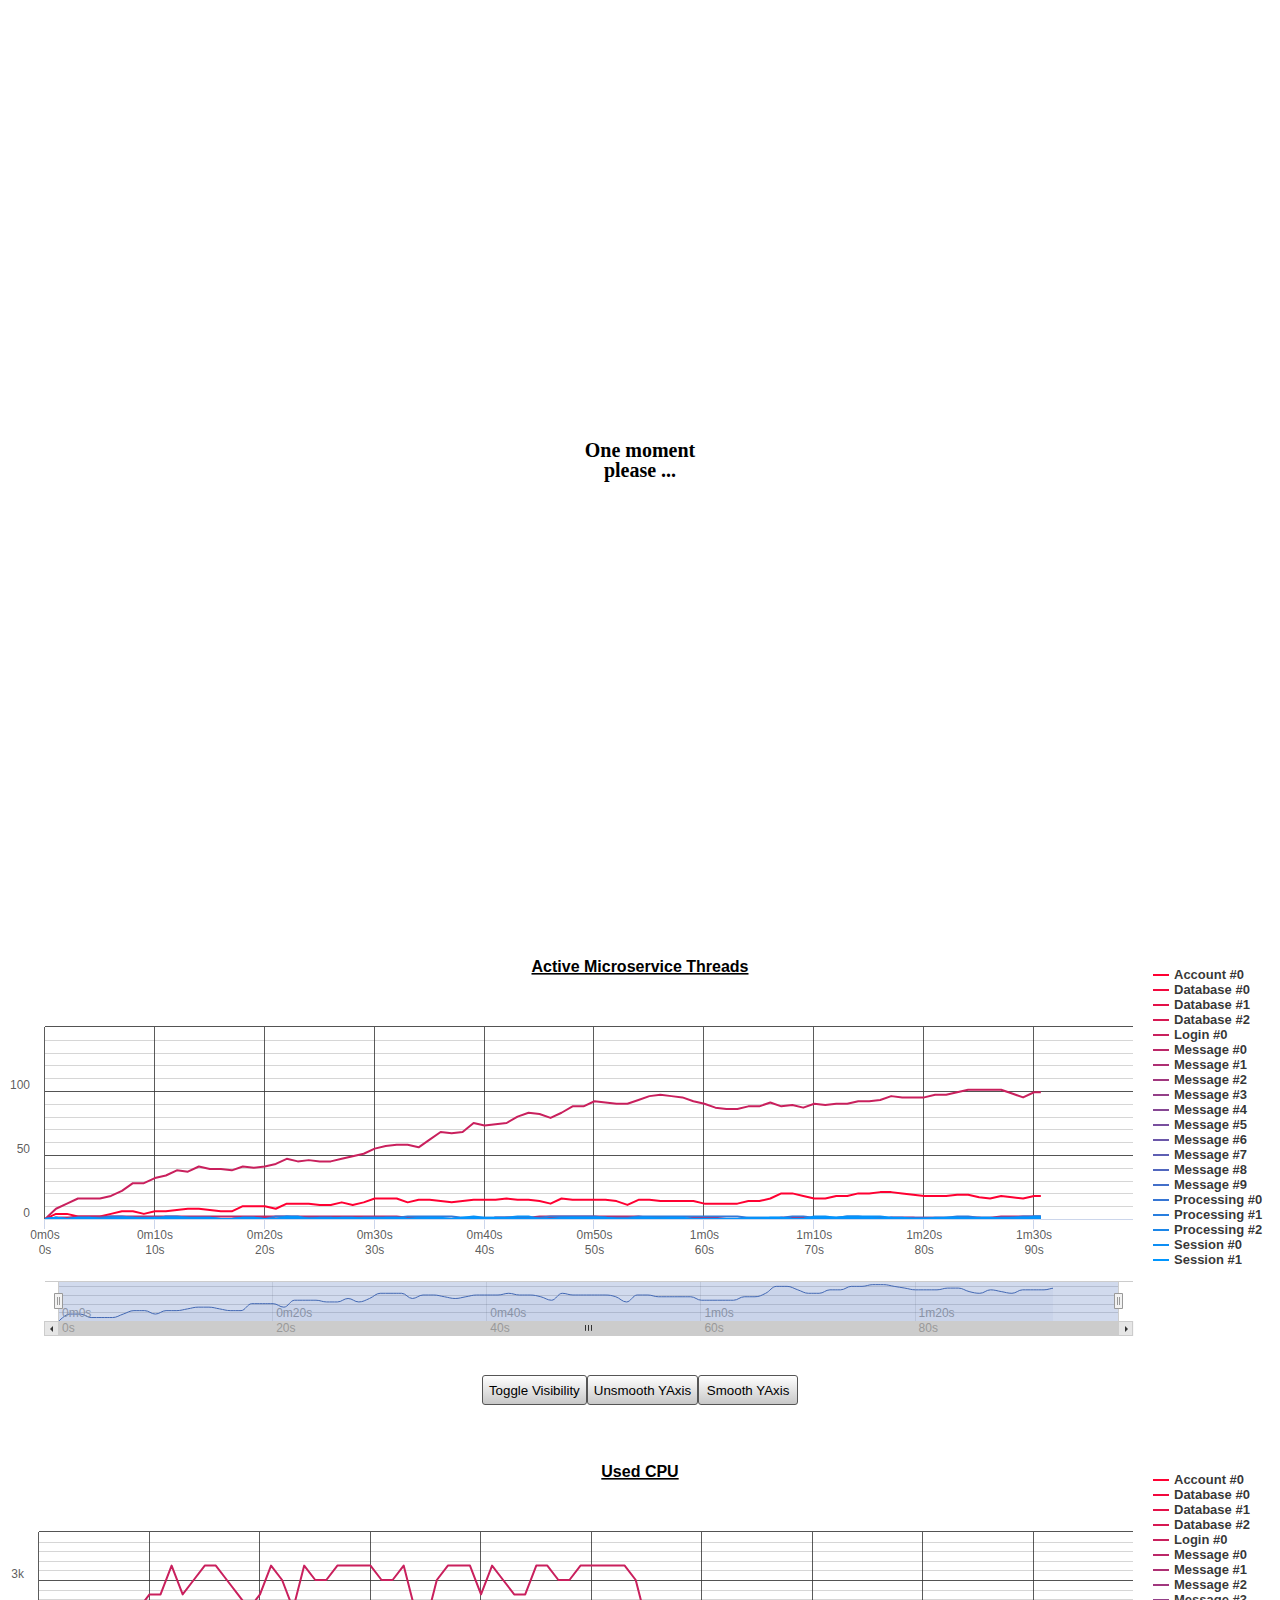
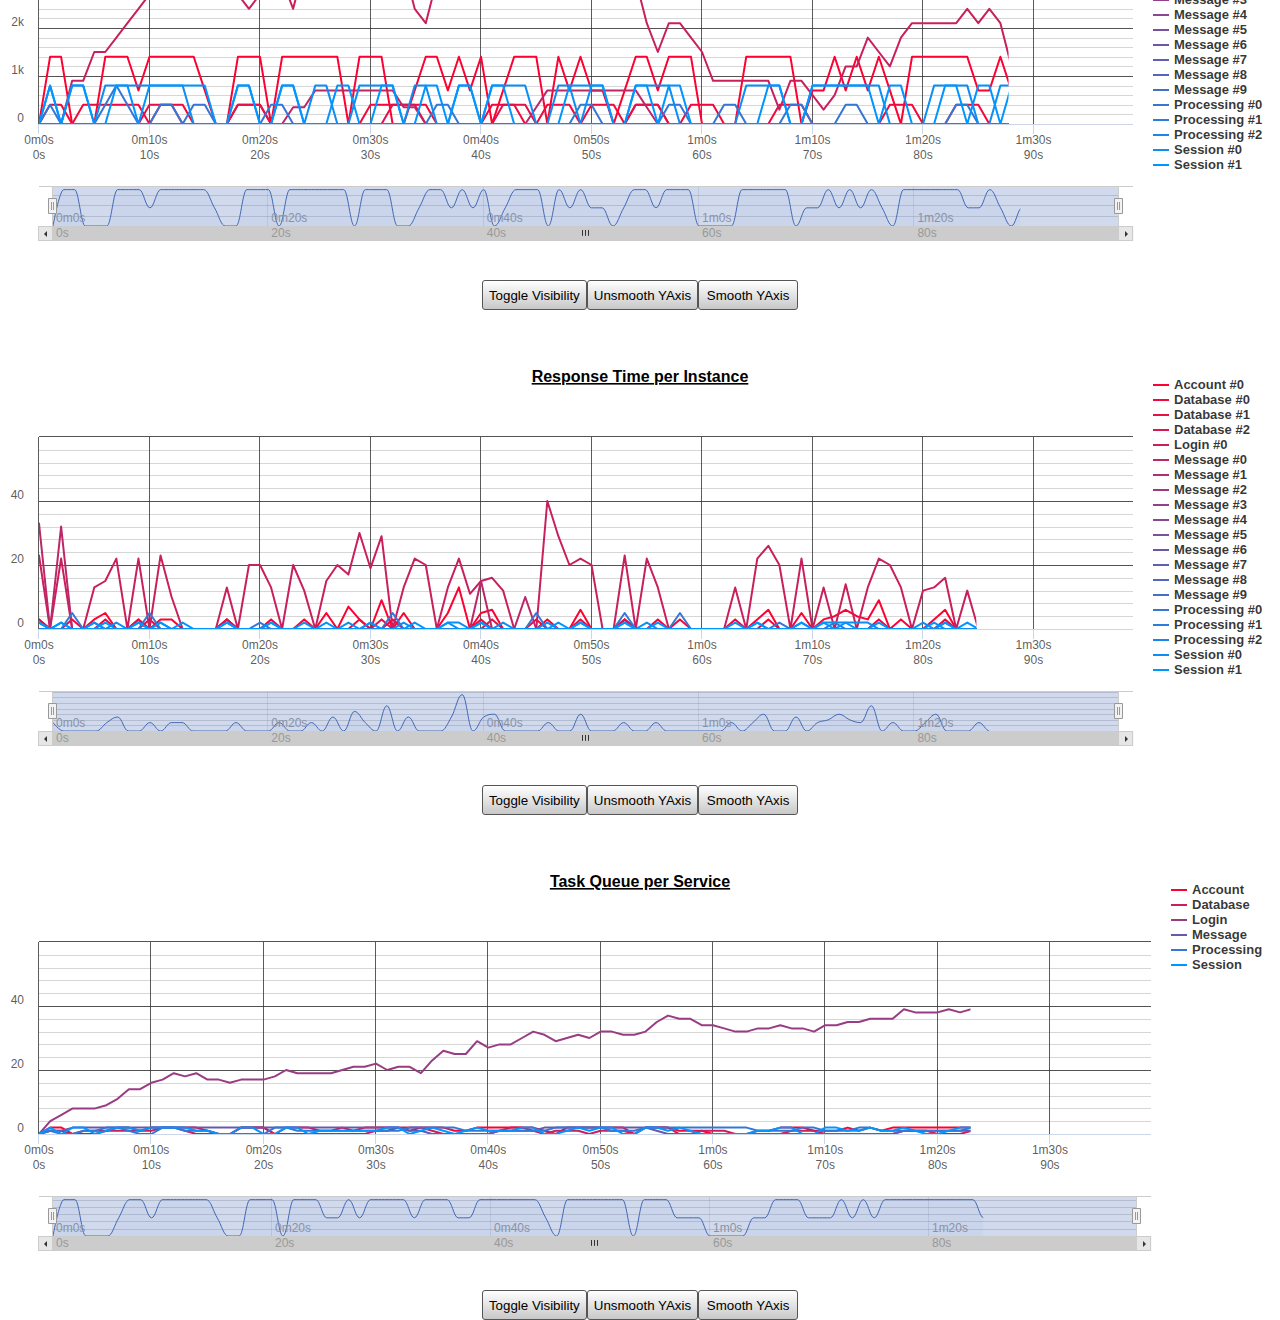
==== commit f1889839: "fixed chart plotting (was not correct because library used approximation), changed plot strategy, ad" ====
--- a/Desmoj/Report/index.html
+++ b/Desmoj/Report/index.html
@@ -19,18 +19,18 @@
         <!-- highchart script -->
         <script type="text/javascript" src="js/highcharts_script.js"></script>
         <script>
-            function hideTable(element, id)
+            function toggleTable(element, id)
             {
                 var table = document.getElementById(id).getElementsByTagName('tbody')[0];
-                if(table.style.display === "")
+                if($(table).hasClass('hidden'))
                 {
-                    element.innerHTML = "&#x25BA";
-                    table.style.display = "none";
+                    element.innerHTML = "&#x25BC";
+                    $(table).removeClass('hidden');
                 }
                 else
                 {
-                    element.innerHTML = "&#x25BC";
-                    table.style.display = "";
+                    element.innerHTML = "&#x25BA";
+                    $(table).addClass('hidden');
                 }
             }
 
--- a/Desmoj/Report/css/style.css
+++ b/Desmoj/Report/css/style.css
@@ -166,6 +166,7 @@
     margin: 0 5% 0 5%;
     width: 90%;
     tex-align: center;
+    transition: 500ms;
 }
 
 .stat-table table, table
@@ -186,9 +187,21 @@
 .stat-table thead th
 {
     padding: 5px 5px 5px 5px;
+    border: 1px solid black;
     border-bottom: 2px solid black;
     cursor: pointer;
-    background: linear-gradient(rgba(255, 255, 255, 255), rgba(200, 200, 200, 255));
+    background: rgba(220, 220, 220, 255);
+    transition: 500ms;
+}
+
+.stat-table thead th:hover
+{
+    background: rgba(180, 180, 180, 255);
+}
+
+.hidden
+{
+    display: none;
 }
 
 .stat-table tbody tr
@@ -214,6 +227,7 @@
 .stat-table tbody td
 {
     border-bottom: 1px solid rgba(0, 0, 0, 255);
+    transition: 500ms;
 }
 
 .stat-table tbody td:empty:before
